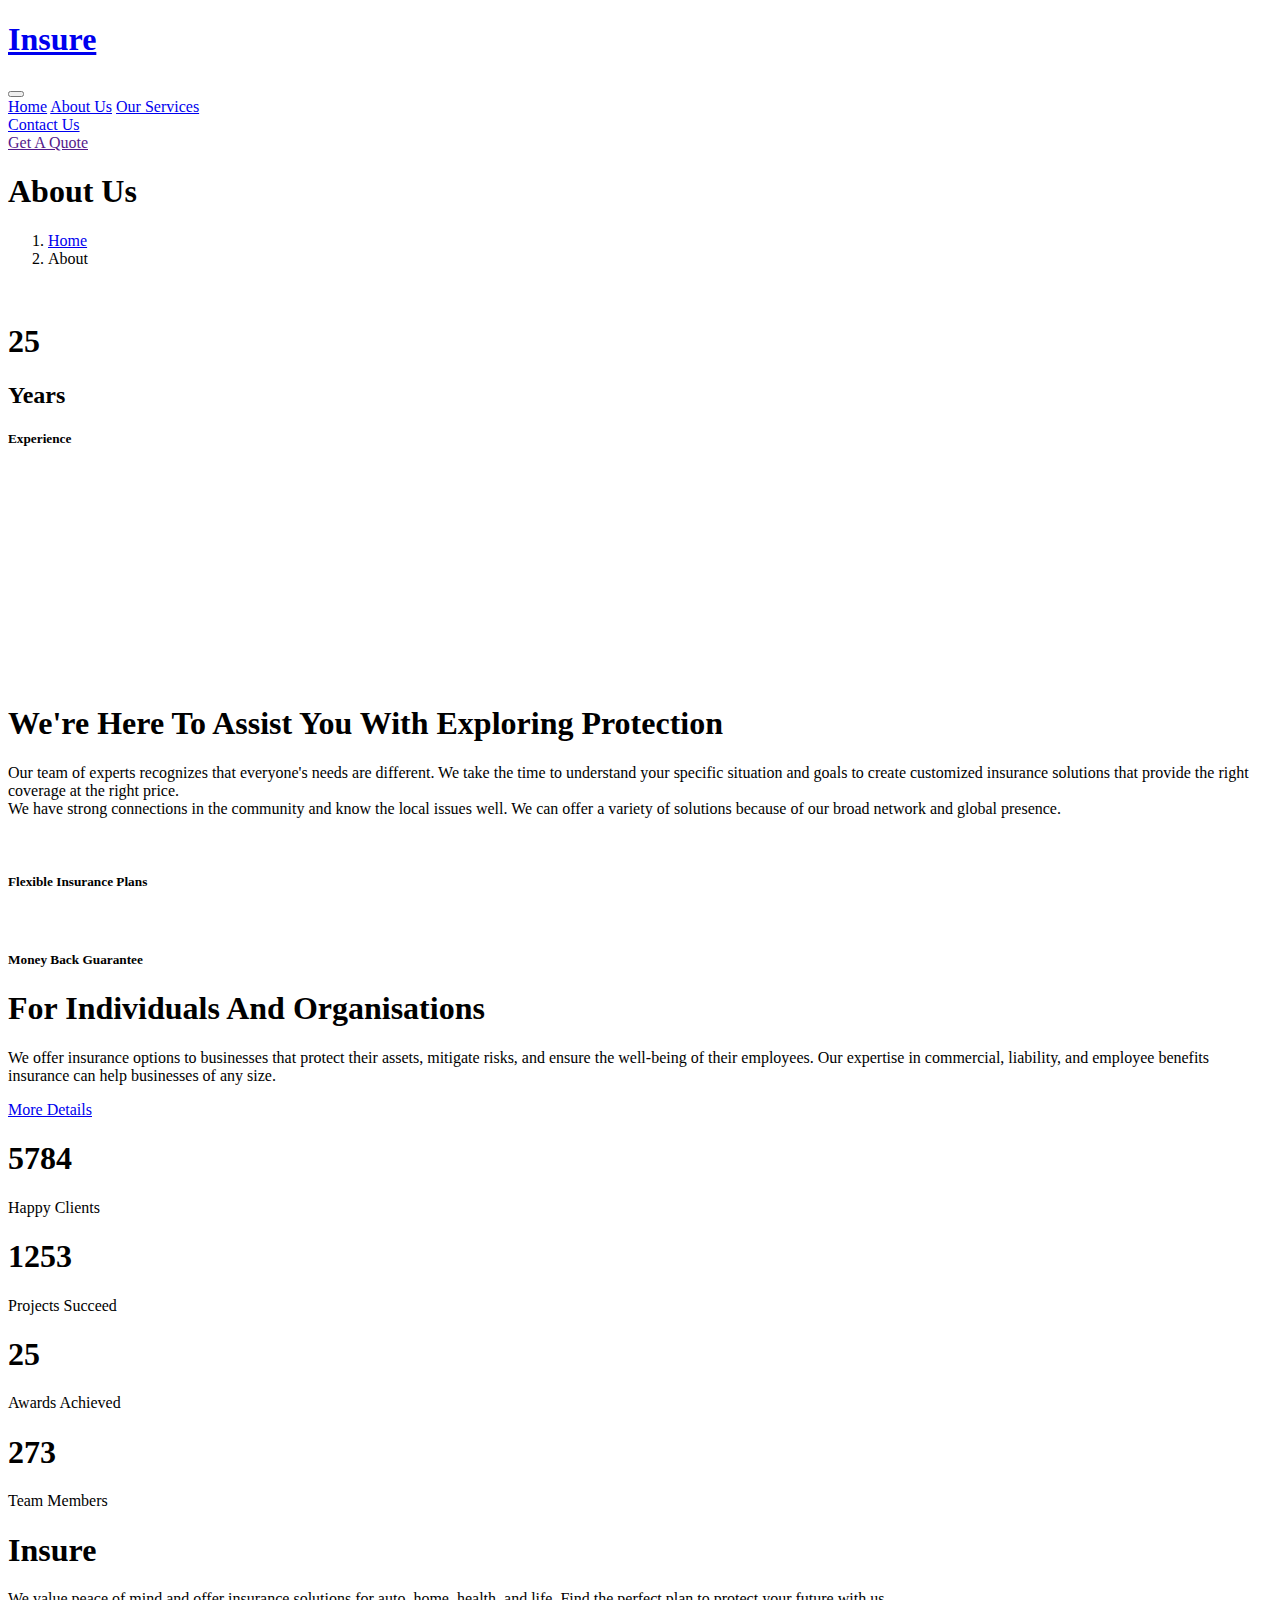
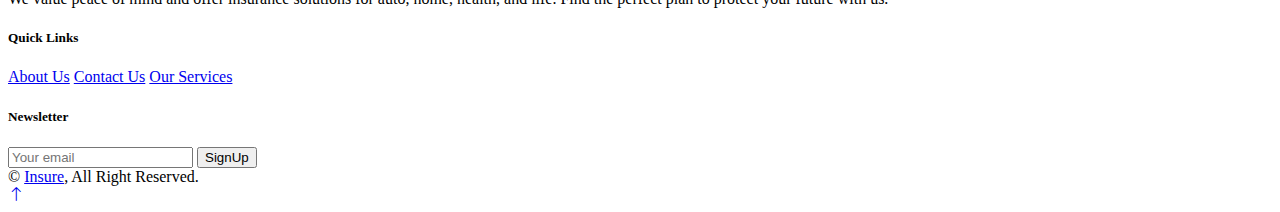
==== about.html @ bf398e1d "Add files via upload" ====
<!DOCTYPE html>
<html lang="en">

<head>
    <meta charset="utf-8">
    <title>Insure</title>
    <meta content="width=device-width, initial-scale=1.0" name="viewport">
    <meta content="" name="keywords">
    <meta content="" name="description">

    <!-- Favicon -->
    <link href="img/icon/icon-02-primary.png" rel="icon">

    <!-- Google Web Fonts -->
    <link rel="preconnect" href="https://fonts.googleapis.com">
    <link rel="preconnect" href="https://fonts.gstatic.com" crossorigin>
    <link href="https://fonts.googleapis.com/css2?family=Roboto:wght@400;500&family=Poppins:wght@600;700&display=swap" rel="stylesheet">

    <!-- Icon Font Stylesheet -->
    <link href="https://cdnjs.cloudflare.com/ajax/libs/font-awesome/5.10.0/css/all.min.css" rel="stylesheet">
    <link href="https://cdn.jsdelivr.net/npm/bootstrap-icons@1.4.1/font/bootstrap-icons.css" rel="stylesheet">

    <!-- Libraries Stylesheet -->
    <link href="lib/animate/animate.min.css" rel="stylesheet">
    <link href="lib/owlcarousel/assets/owl.carousel.min.css" rel="stylesheet">

    <!-- Customized Bootstrap Stylesheet -->
    <link href="css/bootstrap.min.css" rel="stylesheet">

    <!-- Template Stylesheet -->
    <link href="css/style.css" rel="stylesheet">
</head>

<body>
    <!-- Spinner Start -->
    <div id="spinner" class="show bg-white position-fixed translate-middle w-100 vh-100 top-50 start-50 d-flex align-items-center justify-content-center">
        <div class="spinner-grow text-primary" role="status"></div>
    </div>
    <!-- Spinner End -->


    <!-- Topbar Start
    <div class="container-fluid bg-dark text-white-50 py-2 px-0 d-none d-lg-block">
        <div class="row gx-0 align-items-center">
            <div class="col-lg-7 px-5 text-start">
                <div class="h-100 d-inline-flex align-items-center me-4">
                    <small class="fa fa-phone-alt me-2"></small>
                    <small>+012 345 6789</small>
                </div>
                <div class="h-100 d-inline-flex align-items-center me-4">
                    <small class="far fa-envelope-open me-2"></small>
                    <small>info@example.com</small>
                </div>
                <div class="h-100 d-inline-flex align-items-center me-4">
                    <small class="far fa-clock me-2"></small>
                    <small>Mon - Fri : 09 AM - 09 PM</small>
                </div>
            </div>
            <div class="col-lg-5 px-5 text-end">
                <div class="h-100 d-inline-flex align-items-center">
                    <a class="text-white-50 ms-4" href=""><i class="fab fa-facebook-f"></i></a>
                    <a class="text-white-50 ms-4" href=""><i class="fab fa-twitter"></i></a>
                    <a class="text-white-50 ms-4" href=""><i class="fab fa-linkedin-in"></i></a>
                    <a class="text-white-50 ms-4" href=""><i class="fab fa-instagram"></i></a>
                </div>
            </div>
        </div>
    </div>
    Topbar End -->


    <!-- Navbar Start -->
    <nav class="navbar navbar-expand-lg bg-white navbar-light sticky-top px-4 px-lg-5">
        <a href="index.html" class="navbar-brand d-flex align-items-center">
            <h1 class="m-0"><img class="img-fluid me-3" src="img/icon/icon-02-primary.png" alt="">Insure</h1>
        </a>
        <button type="button" class="navbar-toggler" data-bs-toggle="collapse" data-bs-target="#navbarCollapse">
            <span class="navbar-toggler-icon"></span>
        </button>
        <div class="collapse navbar-collapse" id="navbarCollapse">
            <div class="navbar-nav mx-auto bg-light rounded pe-4 py-3 py-lg-0">
                <a href="index.html" class="nav-item nav-link">Home</a>
                <a href="about.html" class="nav-item nav-link active">About Us</a>
                <a href="service.html" class="nav-item nav-link">Our Services</a>
                <div class="nav-item dropdown">
                    <!--  <a href="#" class="nav-link dropdown-toggle" data-bs-toggle="dropdown">Pages</a>
                    <div class="dropdown-menu bg-light border-0 m-0">
                        <a href="feature.html" class="dropdown-item">Features</a>
                        <a href="appointment.html" class="dropdown-item">Appointment</a>
                        <a href="team.html" class="dropdown-item">Team Members</a>
                        <a href="testimonial.html" class="dropdown-item">Testimonial</a>
                        <a href="404.html" class="dropdown-item">404 Page</a>
                    </div> -->
                </div>
                <a href="contact.html" class="nav-item nav-link">Contact Us</a>
            </div>
        </div>
        <a href="" class="btn btn-primary px-3 d-none d-lg-block">Get A Quote</a>
    </nav>
    <!-- Navbar End -->


    <!-- Page Header Start -->
    <div class="container-fluid page-header py-5 mb-5 wow fadeIn" data-wow-delay="0.1s">
        <div class="container py-5">
            <h1 class="display-4 animated slideInDown mb-4">About Us</h1>
            <nav aria-label="breadcrumb animated slideInDown">
                <ol class="breadcrumb mb-0">
                    <li class="breadcrumb-item"><a href="#">Home</a></li>
                    <!--  <li class="breadcrumb-item"><a href="#">Pages</a></li> -->
                    <li class="breadcrumb-item active" aria-current="page">About</li>
                </ol>
            </nav>
        </div>
    </div>
    <!-- Page Header End -->


    <!-- About Start -->
    <div class="container-xxl py-5">
        <div class="container">
            <div class="row g-5">
                <div class="col-lg-6 wow fadeInUp" data-wow-delay="0.1s">
                    <div class="position-relative overflow-hidden rounded ps-5 pt-5 h-100" style="min-height: 400px;">
                        <img class="position-absolute w-100 h-100" src="img/about02.png" alt="" style="object-fit: cover;">
                        <div class="position-absolute top-0 start-0 bg-white rounded pe-3 pb-3" style="width: 200px; height: 200px;">
                            <div class="d-flex flex-column justify-content-center text-center bg-primary rounded h-100 p-3">
                                <h1 class="text-white mb-0">25</h1>
                                <h2 class="text-white">Years</h2>
                                <h5 class="text-white mb-0">Experience</h5>
                            </div>
                        </div>
                    </div>
                </div>
                <div class="col-lg-6 wow fadeInUp" data-wow-delay="0.5s">
                    <div class="h-100">
                        <h1 class="display-6 mb-5">We're Here To Assist You With Exploring Protection</h1>
                        <p class="fs-5 text-primary mb-4">Our team of experts recognizes that everyone's needs are different. We take the time to understand your specific situation and goals to create customized insurance solutions that provide the right coverage at the right price. <br>                            We have strong connections in the community and know the local issues well. We can offer a variety of solutions because of our broad network and global presence.</p>
                        <div class="row g-4 mb-4">
                            <div class="col-sm-6">
                                <div class="d-flex align-items-center">
                                    <img class="flex-shrink-0 me-3" src="img/icon/icon-04-primary.png" alt="">
                                    <h5 class="mb-0">Flexible Insurance Plans</h5>
                                </div>
                            </div>
                            <div class="col-sm-6">
                                <div class="d-flex align-items-center">
                                    <img class="flex-shrink-0 me-3" src="img/icon/icon-03-primary.png" alt="">
                                    <h5 class="mb-0">Money Back Guarantee</h5>
                                </div>
                            </div>
                        </div>
                        <!--   <p class="mb-4">Tempor erat elitr rebum at clita. Diam dolor diam ipsum sit. Aliqu diam amet diam et eos. Clita erat ipsum et lorem et sit, sed stet lorem sit clita duo justo magna dolore erat amet</p> 
                        <div class="border-top mt-4 pt-4">
                            <div class="d-flex align-items-center">
                                <img class="flex-shrink-0 rounded-circle me-3" src="img/profile.jpg" alt="">
                                <h5 class="mb-0">Call Us: +012 345 6789</h5>
                            </div>
                        </div> -->
                    </div>
                </div>
            </div>
        </div>
    </div>
    <!-- About End -->


    <!-- Facts Start -->
    <div class="container-fluid overflow-hidden my-5 px-lg-0">
        <div class="container facts px-lg-0">
            <div class="row g-0 mx-lg-0">
                <div class="col-lg-6 facts-text wow fadeIn" data-wow-delay="0.1s">
                    <div class="h-100 px-4 ps-lg-0">
                        <h1 class="text-white mb-4">For Individuals And Organisations</h1>
                        <p class="text-light mb-5">We offer insurance options to businesses that protect their assets, mitigate risks, and ensure the well-being of their employees. Our expertise in commercial, liability, and employee benefits insurance can help businesses of any
                            size.
                        </p>
                        <a href="contact.html" class="align-self-start btn btn-secondary py-3 px-5">More Details</a>
                    </div>
                </div>
                <div class="col-lg-6 facts-counter wow fadeIn" data-wow-delay="0.5s">
                    <div class="h-100 px-4 pe-lg-0">
                        <div class="row g-5">
                            <div class="col-sm-6">
                                <h1 class="display-5" data-toggle="counter-up">5784</h1>
                                <p class="fs-5 text-primary">Happy Clients</p>
                            </div>
                            <div class="col-sm-6">
                                <h1 class="display-5" data-toggle="counter-up">1253</h1>
                                <p class="fs-5 text-primary">Projects Succeed</p>
                            </div>
                            <div class="col-sm-6">
                                <h1 class="display-5" data-toggle="counter-up">25</h1>
                                <p class="fs-5 text-primary">Awards Achieved</p>
                            </div>
                            <div class="col-sm-6">
                                <h1 class="display-5" data-toggle="counter-up">273</h1>
                                <p class="fs-5 text-primary">Team Members</p>
                            </div>
                        </div>
                    </div>
                </div>
            </div>
        </div>
    </div>
    <!-- Facts End -->


    <!-- Team Start 
    <div class="container-xxl py-5">
        <div class="container">
            <div class="text-center mx-auto" style="max-width: 500px;">
                <h1 class="display-6 mb-5">Meet Our Professional Team Members</h1>
            </div>
            <div class="row g-4">
                <div class="col-lg-3 col-md-6 wow fadeInUp" data-wow-delay="0.1s">
                    <div class="team-item rounded">
                        <img class="img-fluid" src="img/team-1.jpg" alt="">
                        <div class="text-center p-4">
                            <h5>Full Name</h5>
                            <span>Designation</span>
                        </div>
                        <div class="team-text text-center bg-white p-4">
                            <h5>Full Name</h5>
                            <p>Designation</p>
                            <div class="d-flex justify-content-center">
                                <a class="btn btn-square btn-light m-1" href=""><i class="fab fa-twitter"></i></a>
                                <a class="btn btn-square btn-light m-1" href=""><i class="fab fa-facebook-f"></i></a>
                                <a class="btn btn-square btn-light m-1" href=""><i class="fab fa-youtube"></i></a>
                                <a class="btn btn-square btn-light m-1" href=""><i class="fab fa-linkedin-in"></i></a>
                            </div>
                        </div>
                    </div>
                </div>
                <div class="col-lg-3 col-md-6 wow fadeInUp" data-wow-delay="0.3s">
                    <div class="team-item rounded">
                        <img class="img-fluid" src="img/team-2.jpg" alt="">
                        <div class="text-center p-4">
                            <h5>Full Name</h5>
                            <span>Designation</span>
                        </div>
                        <div class="team-text text-center bg-white p-4">
                            <h5>Full Name</h5>
                            <p>Designation</p>
                            <div class="d-flex justify-content-center">
                                <a class="btn btn-square btn-light m-1" href=""><i class="fab fa-twitter"></i></a>
                                <a class="btn btn-square btn-light m-1" href=""><i class="fab fa-facebook-f"></i></a>
                                <a class="btn btn-square btn-light m-1" href=""><i class="fab fa-youtube"></i></a>
                                <a class="btn btn-square btn-light m-1" href=""><i class="fab fa-linkedin-in"></i></a>
                            </div>
                        </div>
                    </div>
                </div>
                <div class="col-lg-3 col-md-6 wow fadeInUp" data-wow-delay="0.5s">
                    <div class="team-item rounded">
                        <img class="img-fluid" src="img/team-3.jpg" alt="">
                        <div class="text-center p-4">
                            <h5>Full Name</h5>
                            <span>Designation</span>
                        </div>
                        <div class="team-text text-center bg-white p-4">
                            <h5>Full Name</h5>
                            <p>Designation</p>
                            <div class="d-flex justify-content-center">
                                <a class="btn btn-square btn-light m-1" href=""><i class="fab fa-twitter"></i></a>
                                <a class="btn btn-square btn-light m-1" href=""><i class="fab fa-facebook-f"></i></a>
                                <a class="btn btn-square btn-light m-1" href=""><i class="fab fa-youtube"></i></a>
                                <a class="btn btn-square btn-light m-1" href=""><i class="fab fa-linkedin-in"></i></a>
                            </div>
                        </div>
                    </div>
                </div>
                <div class="col-lg-3 col-md-6 wow fadeInUp" data-wow-delay="0.7s">
                    <div class="team-item rounded">
                        <img class="img-fluid" src="img/team-4.jpg" alt="">
                        <div class="text-center p-4">
                            <h5>Full Name</h5>
                            <span>Designation</span>
                        </div>
                        <div class="team-text text-center bg-white p-4">
                            <h5>Full Name</h5>
                            <p>Designation</p>
                            <div class="d-flex justify-content-center">
                                <a class="btn btn-square btn-light m-1" href=""><i class="fab fa-twitter"></i></a>
                                <a class="btn btn-square btn-light m-1" href=""><i class="fab fa-facebook-f"></i></a>
                                <a class="btn btn-square btn-light m-1" href=""><i class="fab fa-youtube"></i></a>
                                <a class="btn btn-square btn-light m-1" href=""><i class="fab fa-linkedin-in"></i></a>
                            </div>
                        </div>
                    </div>
                </div>
            </div>
        </div>
    </div>
     Team End -->


    <!-- Footer Start -->
    <div class="container-fluid bg-dark footer mt-5 pt-5 wow fadeIn" data-wow-delay="0.1s">
        <div class="container py-5">
            <div class="row g-5">
                <div class="col-lg-3 col-md-6">
                    <h1 class="text-white mb-4"><img class="img-fluid me-3" src="img/icon/icon-02-light.png" alt="">Insure</h1>
                    <p>We value peace of mind and offer insurance solutions for auto, home, health, and life. Find the perfect plan to protect your future with us.</p>
                    <!-- <div class="d-flex pt-2">
                        <a class="btn btn-square me-1" href=""><i class="fab fa-twitter"></i></a>
                        <a class="btn btn-square me-1" href=""><i class="fab fa-facebook-f"></i></a>
                        <a class="btn btn-square me-1" href=""><i class="fab fa-youtube"></i></a>
                        <a class="btn btn-square me-0" href=""><i class="fab fa-linkedin-in"></i></a>
                    </div> -->
                </div>
                <!--   <div class="col-lg-3 col-md-6">
                    <h5 class="text-light mb-4">Address</h5>
                    <p><i class="fa fa-map-marker-alt me-3"></i>123 Street, New York, USA</p>
                    <p><i class="fa fa-phone-alt me-3"></i>+012 345 67890</p>
                    <p><i class="fa fa-envelope me-3"></i>info@example.com</p>
                </div> -->
                <div class="col-lg-3 col-md-6">
                    <h5 class="text-light mb-4">Quick Links</h5>
                    <a class="btn btn-link" href="about.html">About Us</a>
                    <a class="btn btn-link" href="contact.html">Contact Us</a>
                    <a class="btn btn-link" href="service.html">Our Services</a>

                </div>
                <div class="col-lg-3 col-md-6">
                    <h5 class="text-light mb-4">Newsletter</h5>
                    <!-- <p>Dolor amet sit justo amet elitr clita ipsum elitr est.</p>  -->
                    <div class="position-relative mx-auto" style="max-width: 400px;">
                        <input class="form-control bg-transparent w-100 py-3 ps-4 pe-5" type="text" placeholder="Your email">
                        <button type="button" class="btn btn-secondary py-2 position-absolute top-0 end-0 mt-2 me-2">SignUp</button>
                    </div>
                </div>
            </div>
        </div>
        <div class="container-fluid copyright">
            <div class="container">
                <div class="row">
                    <div class="col-md-6 text-center text-md-start mb-3 mb-md-0">
                        &copy; <a href="index.html">Insure</a>, All Right Reserved.
                    </div>
                    <!-- <div class="col-md-6 text-center text-md-end">
                     /*** This template is free as long as you keep the footer author’s credit link/attribution link/backlink. If you'd like to use the template without the footer author’s credit link/attribution link/backlink, you can purchase the Credit Removal License from "https://htmlcodex.com/credit-removal". Thank you for your support. ***/
                        Designed By <a href="https://htmlcodex.com">HTML Codex</a>
                    </div> -->
                </div>
            </div>
        </div>
    </div>
    <!-- Footer End -->


    <!-- Back to Top -->
    <a href="#" class="btn btn-lg btn-primary btn-lg-square back-to-top"><i class="bi bi-arrow-up"></i></a>


    <!-- JavaScript Libraries -->
    <script src="https://code.jquery.com/jquery-3.4.1.min.js"></script>
    <script src="https://cdn.jsdelivr.net/npm/bootstrap@5.0.0/dist/js/bootstrap.bundle.min.js"></script>
    <script src="lib/wow/wow.min.js"></script>
    <script src="lib/easing/easing.min.js"></script>
    <script src="lib/waypoints/waypoints.min.js"></script>
    <script src="lib/owlcarousel/owl.carousel.min.js"></script>
    <script src="lib/counterup/counterup.min.js"></script>

    <!-- Template Javascript -->
    <script src="js/main.js"></script>
</body>

</html>
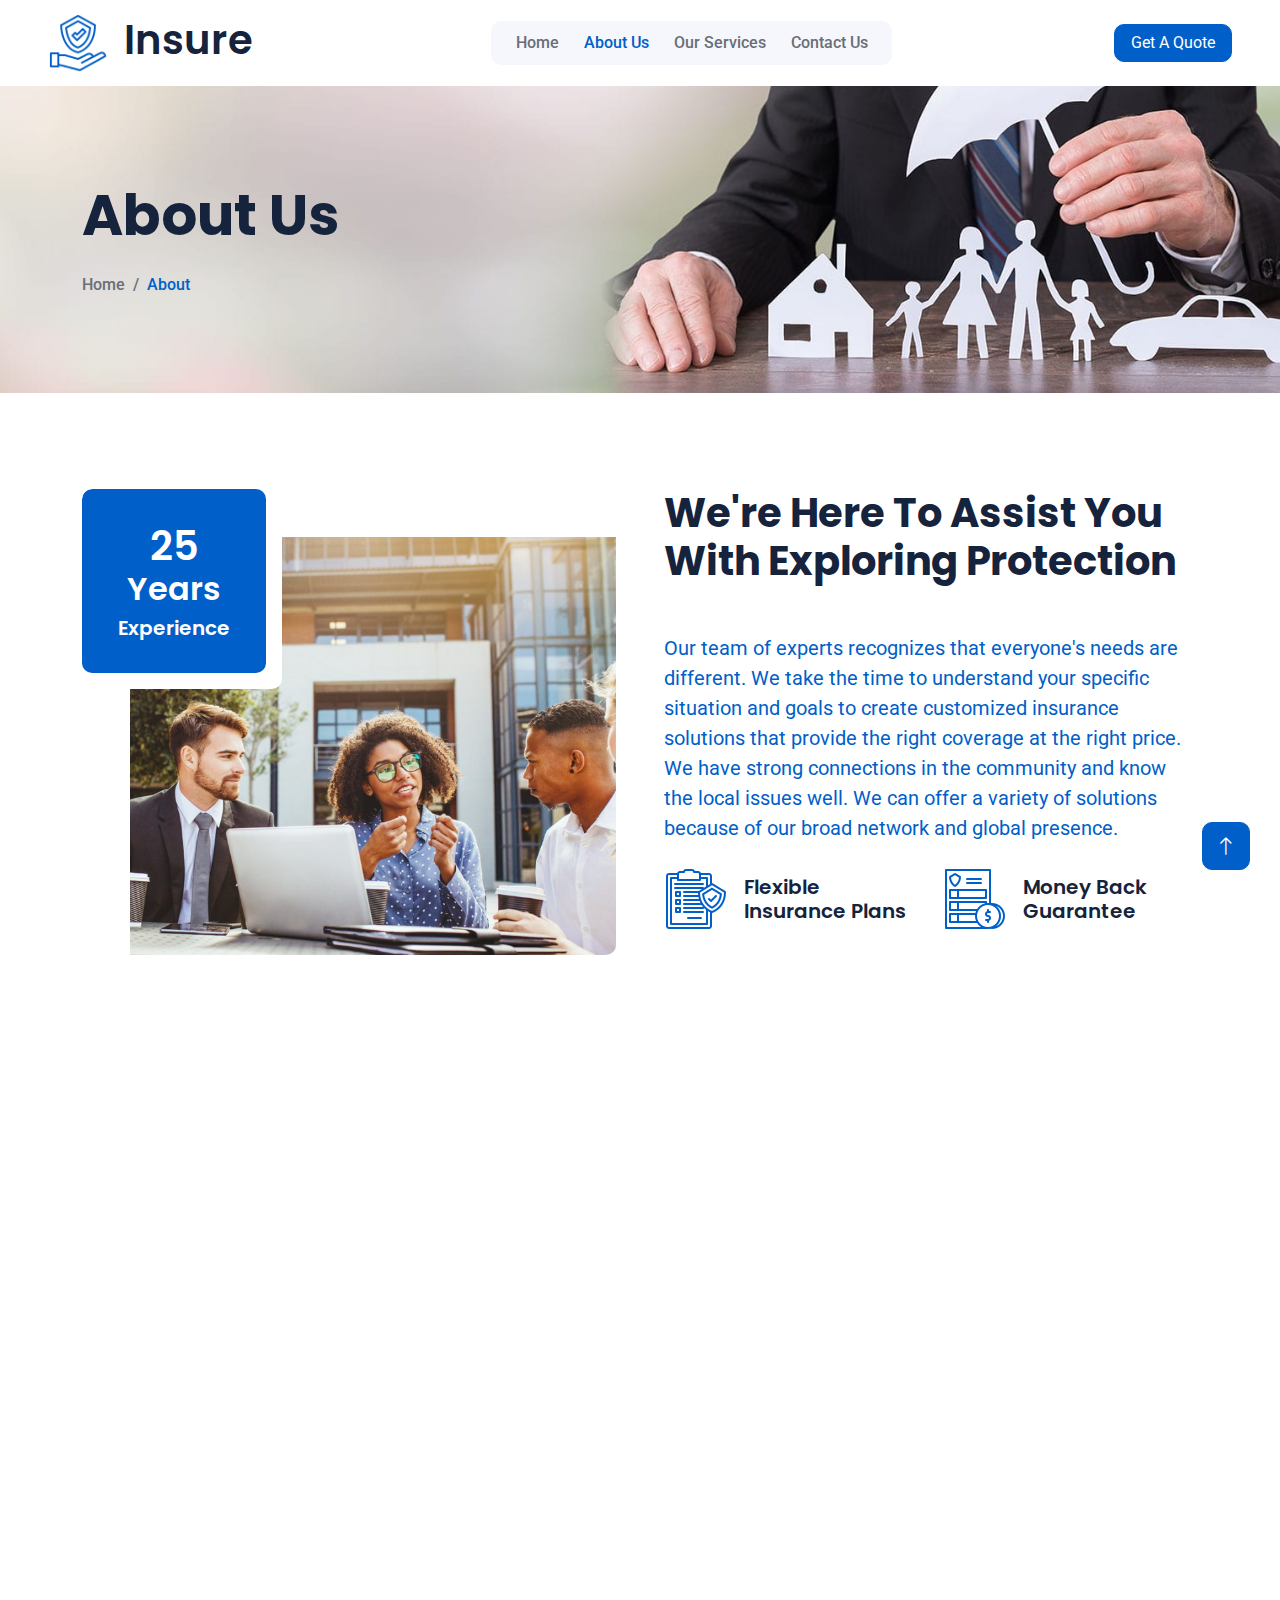
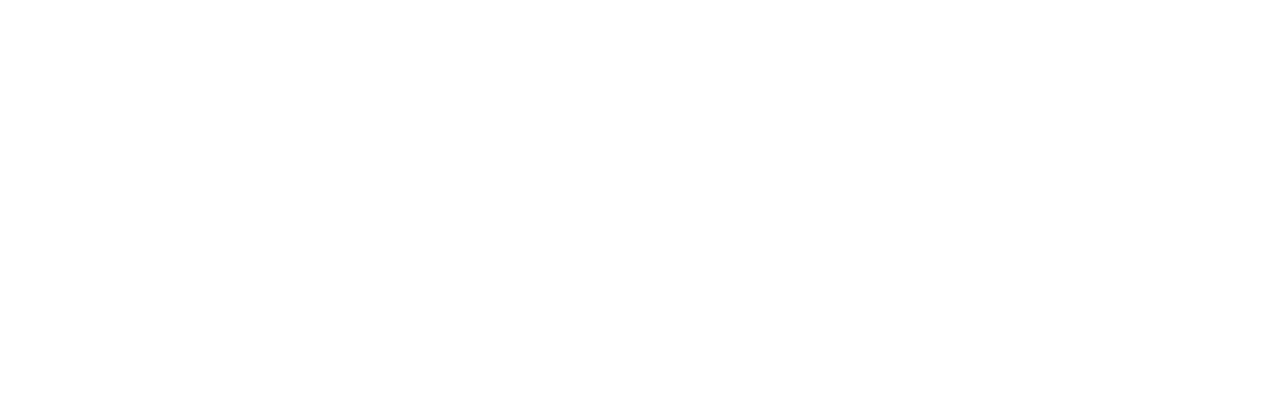
==== commit 343d4787: "Add files via upload" ====
--- a/about.html
+++ b/about.html
@@ -9,7 +9,7 @@
     <meta content="" name="description">
 
     <!-- Favicon -->
-    <link href="img/icon/icon-02-primary.png" rel="icon">
+    <link href="icon-02-primary.png" rel="icon">
 
     <!-- Google Web Fonts -->
     <link rel="preconnect" href="https://fonts.googleapis.com">
@@ -21,14 +21,14 @@
     <link href="https://cdn.jsdelivr.net/npm/bootstrap-icons@1.4.1/font/bootstrap-icons.css" rel="stylesheet">
 
     <!-- Libraries Stylesheet -->
-    <link href="lib/animate/animate.min.css" rel="stylesheet">
-    <link href="lib/owlcarousel/assets/owl.carousel.min.css" rel="stylesheet">
+    <link href="animate.min.css" rel="stylesheet">
+    <link href="owl.carousel.min.css" rel="stylesheet">
 
     <!-- Customized Bootstrap Stylesheet -->
-    <link href="css/bootstrap.min.css" rel="stylesheet">
+    <link href="bootstrap.min.css" rel="stylesheet">
 
     <!-- Template Stylesheet -->
-    <link href="css/style.css" rel="stylesheet">
+    <link href="style.css" rel="stylesheet">
 </head>
 
 <body>
@@ -72,7 +72,7 @@
     <!-- Navbar Start -->
     <nav class="navbar navbar-expand-lg bg-white navbar-light sticky-top px-4 px-lg-5">
         <a href="index.html" class="navbar-brand d-flex align-items-center">
-            <h1 class="m-0"><img class="img-fluid me-3" src="img/icon/icon-02-primary.png" alt="">Insure</h1>
+            <h1 class="m-0"><img class="img-fluid me-3" src="icon-02-primary.png" alt="">Insure</h1>
         </a>
         <button type="button" class="navbar-toggler" data-bs-toggle="collapse" data-bs-target="#navbarCollapse">
             <span class="navbar-toggler-icon"></span>
@@ -122,7 +122,7 @@
             <div class="row g-5">
                 <div class="col-lg-6 wow fadeInUp" data-wow-delay="0.1s">
                     <div class="position-relative overflow-hidden rounded ps-5 pt-5 h-100" style="min-height: 400px;">
-                        <img class="position-absolute w-100 h-100" src="img/about02.png" alt="" style="object-fit: cover;">
+                        <img class="position-absolute w-100 h-100" src="about02.png" alt="" style="object-fit: cover;">
                         <div class="position-absolute top-0 start-0 bg-white rounded pe-3 pb-3" style="width: 200px; height: 200px;">
                             <div class="d-flex flex-column justify-content-center text-center bg-primary rounded h-100 p-3">
                                 <h1 class="text-white mb-0">25</h1>
@@ -139,13 +139,13 @@
                         <div class="row g-4 mb-4">
                             <div class="col-sm-6">
                                 <div class="d-flex align-items-center">
-                                    <img class="flex-shrink-0 me-3" src="img/icon/icon-04-primary.png" alt="">
+                                    <img class="flex-shrink-0 me-3" src="icon-04-primary.png" alt="">
                                     <h5 class="mb-0">Flexible Insurance Plans</h5>
                                 </div>
                             </div>
                             <div class="col-sm-6">
                                 <div class="d-flex align-items-center">
-                                    <img class="flex-shrink-0 me-3" src="img/icon/icon-03-primary.png" alt="">
+                                    <img class="flex-shrink-0 me-3" src="icon-03-primary.png" alt="">
                                     <h5 class="mb-0">Money Back Guarantee</h5>
                                 </div>
                             </div>
@@ -300,7 +300,7 @@
         <div class="container py-5">
             <div class="row g-5">
                 <div class="col-lg-3 col-md-6">
-                    <h1 class="text-white mb-4"><img class="img-fluid me-3" src="img/icon/icon-02-light.png" alt="">Insure</h1>
+                    <h1 class="text-white mb-4"><img class="img-fluid me-3" src="icon-02-light.png" alt="">Insure</h1>
                     <p>We value peace of mind and offer insurance solutions for auto, home, health, and life. Find the perfect plan to protect your future with us.</p>
                     <!-- <div class="d-flex pt-2">
                         <a class="btn btn-square me-1" href=""><i class="fab fa-twitter"></i></a>
@@ -356,14 +356,14 @@
     <!-- JavaScript Libraries -->
     <script src="https://code.jquery.com/jquery-3.4.1.min.js"></script>
     <script src="https://cdn.jsdelivr.net/npm/bootstrap@5.0.0/dist/js/bootstrap.bundle.min.js"></script>
-    <script src="lib/wow/wow.min.js"></script>
-    <script src="lib/easing/easing.min.js"></script>
-    <script src="lib/waypoints/waypoints.min.js"></script>
-    <script src="lib/owlcarousel/owl.carousel.min.js"></script>
-    <script src="lib/counterup/counterup.min.js"></script>
+    <script src="wow.min.js"></script>
+    <script src="easing.min.js"></script>
+    <script src="waypoints.min.js"></script>
+    <script src="owl.carousel.min.js"></script>
+    <script src="counterup.min.js"></script>
 
     <!-- Template Javascript -->
-    <script src="js/main.js"></script>
+    <script src="main.js"></script>
 </body>
 
 </html>--- a/style.css
+++ b/style.css
@@ -0,0 +1,474 @@
+/********** Template CSS **********/
+
+:root {
+    --primary: #015FC9;
+    --secondary: #0DD3F1;
+    --light: #F6F7FC;
+    --dark: #15233C;
+}
+
+.back-to-top {
+    position: fixed;
+    display: none;
+    right: 30px;
+    bottom: 30px;
+    z-index: 99;
+}
+
+
+/*** Spinner ***/
+
+#spinner {
+    opacity: 0;
+    visibility: hidden;
+    transition: opacity .5s ease-out, visibility 0s linear .5s;
+    z-index: 99999;
+}
+
+#spinner.show {
+    transition: opacity .5s ease-out, visibility 0s linear 0s;
+    visibility: visible;
+    opacity: 1;
+}
+
+
+/*** Button ***/
+
+.btn {
+    transition: .5s;
+}
+
+.btn.btn-primary,
+.btn.btn-outline-primary:hover,
+.btn.btn-secondary,
+.btn.btn-outline-secondary:hover {
+    color: #FFFFFF;
+}
+
+.btn.btn-primary:hover {
+    background: var(--secondary);
+    border-color: var(--secondary);
+}
+
+.btn.btn-secondary:hover {
+    background: var(--primary);
+    border-color: var(--primary);
+}
+
+.btn-square {
+    width: 38px;
+    height: 38px;
+}
+
+.btn-sm-square {
+    width: 32px;
+    height: 32px;
+}
+
+.btn-lg-square {
+    width: 48px;
+    height: 48px;
+}
+
+.btn-square,
+.btn-sm-square,
+.btn-lg-square {
+    padding: 0;
+    display: flex;
+    align-items: center;
+    justify-content: center;
+    font-weight: normal;
+}
+
+
+/*** Navbar ***/
+
+.navbar.sticky-top {
+    top: -100px;
+    transition: .5s;
+}
+
+.navbar .navbar-brand img {
+    max-height: 60px;
+}
+
+.navbar .navbar-nav .nav-link {
+    margin-left: 25px;
+    padding: 10px 0;
+    color: #696E77;
+    font-weight: 500;
+    outline: none;
+}
+
+.navbar .navbar-nav .nav-link:hover,
+.navbar .navbar-nav .nav-link.active {
+    color: var(--primary);
+}
+
+.navbar .dropdown-toggle::after {
+    border: none;
+    content: "\f107";
+    font-family: "Font Awesome 5 Free";
+    font-weight: 900;
+    vertical-align: middle;
+    margin-left: 8px;
+}
+
+@media (max-width: 991.98px) {
+    .navbar .navbar-brand img {
+        max-height: 45px;
+    }
+    .navbar .navbar-nav {
+        margin-top: 20px;
+        margin-bottom: 15px;
+    }
+    .navbar .nav-item .dropdown-menu {
+        padding-left: 30px;
+    }
+}
+
+@media (min-width: 992px) {
+    .navbar .nav-item .dropdown-menu {
+        display: block;
+        border: none;
+        margin-top: 0;
+        top: 150%;
+        right: 0;
+        opacity: 0;
+        visibility: hidden;
+        transition: .5s;
+    }
+    .navbar .nav-item:hover .dropdown-menu {
+        top: 100%;
+        visibility: visible;
+        transition: .5s;
+        opacity: 1;
+    }
+}
+
+
+/*** Header ***/
+
+.carousel-caption {
+    top: 0;
+    left: 0;
+    right: 0;
+    bottom: 0;
+    display: flex;
+    align-items: center;
+    text-align: start;
+    z-index: 1;
+}
+
+.carousel-control-prev,
+.carousel-control-next {
+    width: 15%;
+}
+
+.carousel-control-prev-icon,
+.carousel-control-next-icon {
+    width: 3rem;
+    height: 3rem;
+    background-color: var(--primary);
+    border: 15px solid var(--primary);
+    border-radius: 50px;
+}
+
+@media (max-width: 768px) {
+    #header-carousel .carousel-item {
+        position: relative;
+        min-height: 450px;
+    }
+    #header-carousel .carousel-item img {
+        position: absolute;
+        width: 100%;
+        height: 100%;
+        object-fit: cover;
+    }
+}
+
+.page-header {
+    background: url(Life-insurance1.jpg) center bottom no-repeat;
+    background-size: cover;
+}
+
+.page-header .breadcrumb-item,
+.page-header .breadcrumb-item a {
+    font-weight: 500;
+}
+
+.page-header .breadcrumb-item a,
+.page-header .breadcrumb-item+.breadcrumb-item::before {
+    color: #696E77;
+}
+
+.page-header .breadcrumb-item a:hover,
+.page-header .breadcrumb-item.active {
+    color: var(--primary);
+}
+
+
+/*** Facts ***/
+
+@media (min-width: 992px) {
+    .container.facts {
+        max-width: 100% !important;
+    }
+    .container.facts .facts-text {
+        padding-left: calc(((100% - 960px) / 2) + .75rem);
+    }
+    .container.facts .facts-counter {
+        padding-right: calc(((100% - 960px) / 2) + .75rem);
+    }
+}
+
+@media (min-width: 1200px) {
+    .container.facts .facts-text {
+        padding-left: calc(((100% - 1140px) / 2) + .75rem);
+    }
+    .container.facts .facts-counter {
+        padding-right: calc(((100% - 1140px) / 2) + .75rem);
+    }
+}
+
+@media (min-width: 1400px) {
+    .container.facts .facts-text {
+        padding-left: calc(((100% - 1320px) / 2) + .75rem);
+    }
+    .container.facts .facts-counter {
+        padding-right: calc(((100% - 1320px) / 2) + .75rem);
+    }
+}
+
+.container.facts .facts-text {
+    background: linear-gradient(rgba(1, 95, 201, .9), rgba(1, 95, 201, .9)), url(insuran.webp) center right no-repeat;
+    background-size: cover;
+}
+
+.container.facts .facts-counter {
+    background: linear-gradient(rgba(255, 255, 255, .9), rgba(255, 255, 255, .9)), url(GTLhome.jpg) center right no-repeat;
+    background-size: cover;
+}
+
+.container.facts .facts-text .h-100,
+.container.facts .facts-counter .h-100 {
+    padding: 6rem 0;
+    display: flex;
+    flex-direction: column;
+    justify-content: center;
+}
+
+
+/*** Service ***/
+
+.service-item {
+    position: relative;
+    overflow: hidden;
+    box-shadow: 0 0 45px rgba(0, 0, 0, .07);
+}
+
+.service-item .service-icon {
+    width: 90px;
+    height: 90px;
+    display: flex;
+    align-items: center;
+    justify-content: center;
+}
+
+.service-item .service-icon img {
+    max-width: 60px;
+    max-height: 60px;
+}
+
+.service-item a.btn {
+    color: var(--primary);
+}
+
+.service-item a.btn:hover {
+    color: #FFFFFF;
+    background: var(--primary);
+    border-color: var(--primary);
+}
+
+
+/*** Appointment ***/
+
+.appointment {
+    background: linear-gradient(rgba(1, 95, 201, .9), rgba(1, 95, 201, .9)), url(Life-insurance1.jpg) center center no-repeat;
+    background-size: cover;
+}
+
+
+/*** Team ***/
+
+.team-item {
+    position: relative;
+    overflow: hidden;
+    box-shadow: 0 0 45px rgba(0, 0, 0, .07);
+}
+
+.team-item img {
+    transition: .5s;
+}
+
+.team-item:hover img {
+    transform: scale(1.1);
+}
+
+.team-text {
+    position: absolute;
+    width: 100%;
+    left: 0;
+    bottom: -50px;
+    opacity: 0;
+    transition: .5s;
+}
+
+.team-item:hover .team-text {
+    bottom: 0;
+    opacity: 1;
+}
+
+.team-item a.btn {
+    color: var(--primary);
+}
+
+.team-item a.btn:hover {
+    color: #FFFFFF;
+    background: var(--primary);
+    border-color: var(--primary);
+}
+
+
+/*** Testimonial ***/
+
+.animated.pulse {
+    animation-duration: 1.5s;
+}
+
+.testimonial-left,
+.testimonial-right {
+    position: relative;
+}
+
+.testimonial-left img,
+.testimonial-right img {
+    position: absolute;
+    padding: 5px;
+    border: 1px dashed var(--primary);
+    border-radius: 10px;
+}
+
+.testimonial-left img:nth-child(1),
+.testimonial-right img:nth-child(3) {
+    width: 70px;
+    height: 70px;
+    top: 10%;
+    left: 50%;
+    transform: translateX(-50%);
+}
+
+.testimonial-left img:nth-child(2),
+.testimonial-right img:nth-child(2) {
+    width: 60px;
+    height: 60px;
+    top: 50%;
+    left: 10%;
+    transform: translateY(-50%);
+}
+
+.testimonial-left img:nth-child(3),
+.testimonial-right img:nth-child(1) {
+    width: 50px;
+    height: 50px;
+    bottom: 10%;
+    right: 10%;
+}
+
+.testimonial-carousel .owl-item img {
+    width: 100px;
+    height: 100px;
+}
+
+.testimonial-carousel .owl-nav {
+    margin-top: 30px;
+    display: flex;
+    justify-content: center;
+}
+
+.testimonial-carousel .owl-nav .owl-prev,
+.testimonial-carousel .owl-nav .owl-next {
+    margin: 0 5px;
+    width: 45px;
+    height: 45px;
+    display: flex;
+    align-items: center;
+    justify-content: center;
+    color: #FFFFFF;
+    background: var(--primary);
+    border-radius: 10px;
+    font-size: 22px;
+    transition: .5s;
+}
+
+.testimonial-carousel .owl-nav .owl-prev:hover,
+.testimonial-carousel .owl-nav .owl-next:hover {
+    background: var(--secondary);
+}
+
+
+/*** Footer ***/
+
+.footer {
+    color: #A7A8B4;
+}
+
+.footer .btn.btn-link {
+    display: block;
+    margin-bottom: 5px;
+    padding: 0;
+    text-align: left;
+    color: #A7A8B4;
+    font-weight: normal;
+    text-transform: capitalize;
+    transition: .3s;
+}
+
+.footer .btn.btn-link::before {
+    position: relative;
+    content: "\f105";
+    font-family: "Font Awesome 5 Free";
+    font-weight: 900;
+    color: #A7A8B4;
+    margin-right: 10px;
+}
+
+.footer .btn.btn-link:hover {
+    color: var(--light);
+    letter-spacing: 1px;
+    box-shadow: none;
+}
+
+.footer .btn.btn-square {
+    color: #A7A8B4;
+    border: 1px solid#A7A8B4;
+}
+
+.footer .btn.btn-square:hover {
+    color: var(--secondary);
+    border-color: var(--light);
+}
+
+.footer .copyright {
+    padding: 25px 0;
+    font-size: 15px;
+    border-top: 1px solid rgba(256, 256, 256, .1);
+}
+
+.footer .copyright a {
+    color: var(--secondary);
+}
+
+.footer .copyright a:hover {
+    color: #FFFFFF;
+}